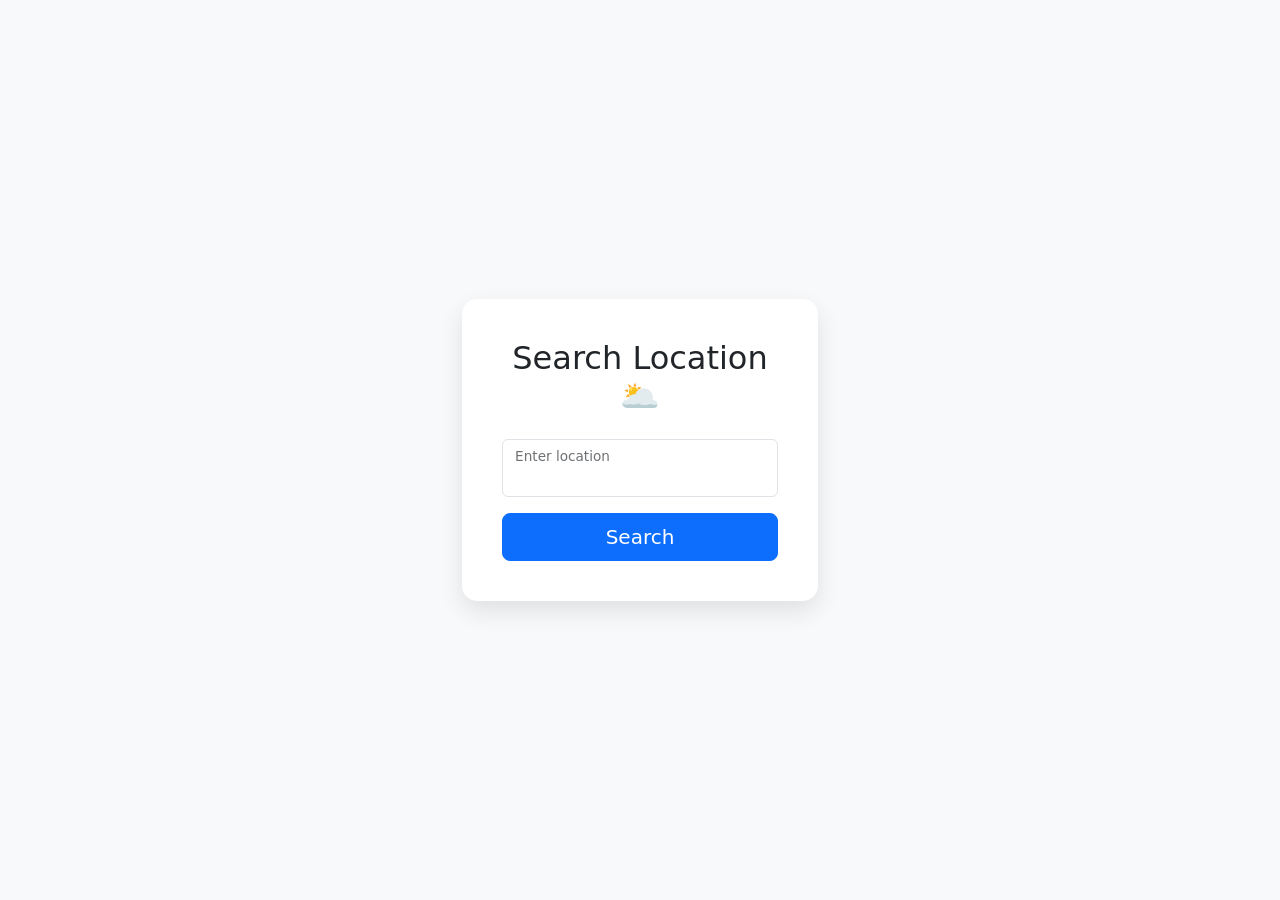
==== templates/index.html @ c9c7f58b "Initial commit: clean weather app project structure" ====
<!DOCTYPE html>
<html lang="he" dir="ltr">
<head>
    <meta charset="UTF-8">
    <meta name="viewport" content="width=device-width, initial-scale=1.0">
    <title>Location Search</title>
    <link rel="icon" type="image/x-icon" href="../static/img/weather.ico">
    <link href="https://cdn.jsdelivr.net/npm/bootstrap@5.3.0/dist/css/bootstrap.min.css" rel="stylesheet">
    <link rel="stylesheet" href="../static/css/style.css">
</head>
<body>

<div class="container">
    <div class="row justify-content-center">
        <div class="col-12 col-md-6 col-lg-4">
            <div class="card form-card p-4 border-0">
                <div class="card-body">
                    <h2 class="card-title text-center mb-4">Search Location🌥️</h2>

                    <form action="/search" method="POST">
                        <div class="form-floating mb-3">
                            <input type="text" class="form-control" id="location" name="location" required>
                            <label for="location">Enter location</label>
                        </div>

                        <div class="d-grid">
                            <button type="submit" class="btn btn-primary btn-lg">Search</button>
                        </div>
                    </form>
                </div>
            </div>
        </div>
    </div>
</div>

<script src="https://cdn.jsdelivr.net/npm/bootstrap@5.3.0/dist/js/bootstrap.bundle.min.js"></script>
</body>
</html>
---- static/css/style.css ----
body {
            background-color: #f8f9fa;
            min-height: 100vh;
            display: flex;
            align-items: center;
        }
.form-card {
            border-radius: 15px;
            box-shadow: 0 10px 25px rgba(0,0,0,0.1);
}
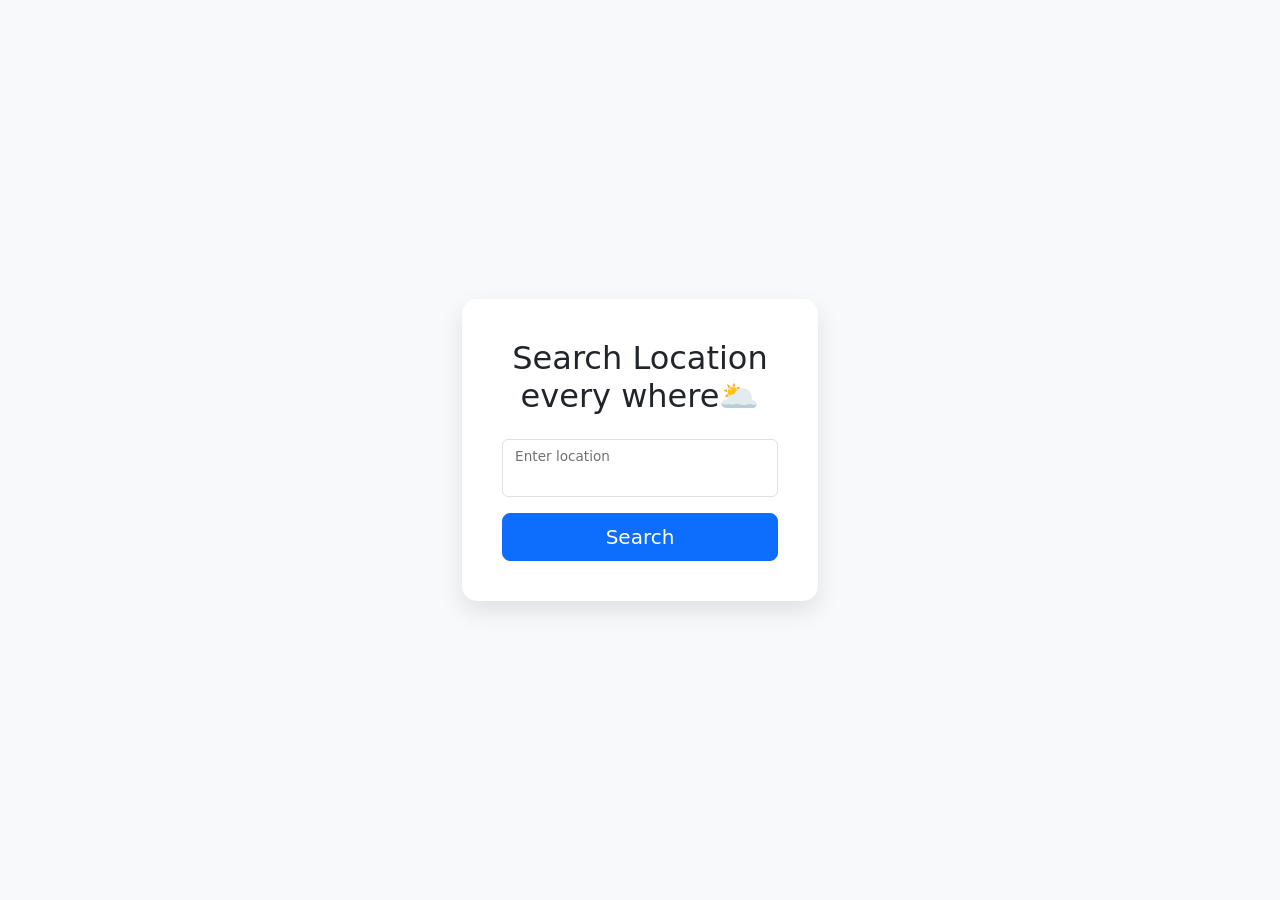
==== commit ba3cd29d: "change the front page" ====
--- a/templates/index.html
+++ b/templates/index.html
@@ -15,7 +15,7 @@
         <div class="col-12 col-md-6 col-lg-4">
             <div class="card form-card p-4 border-0">
                 <div class="card-body">
-                    <h2 class="card-title text-center mb-4">Search Location🌥️</h2>
+                    <h2 class="card-title text-center mb-4">Search Location every where🌥️</h2>
 
                     <form action="/search" method="POST">
                         <div class="form-floating mb-3">
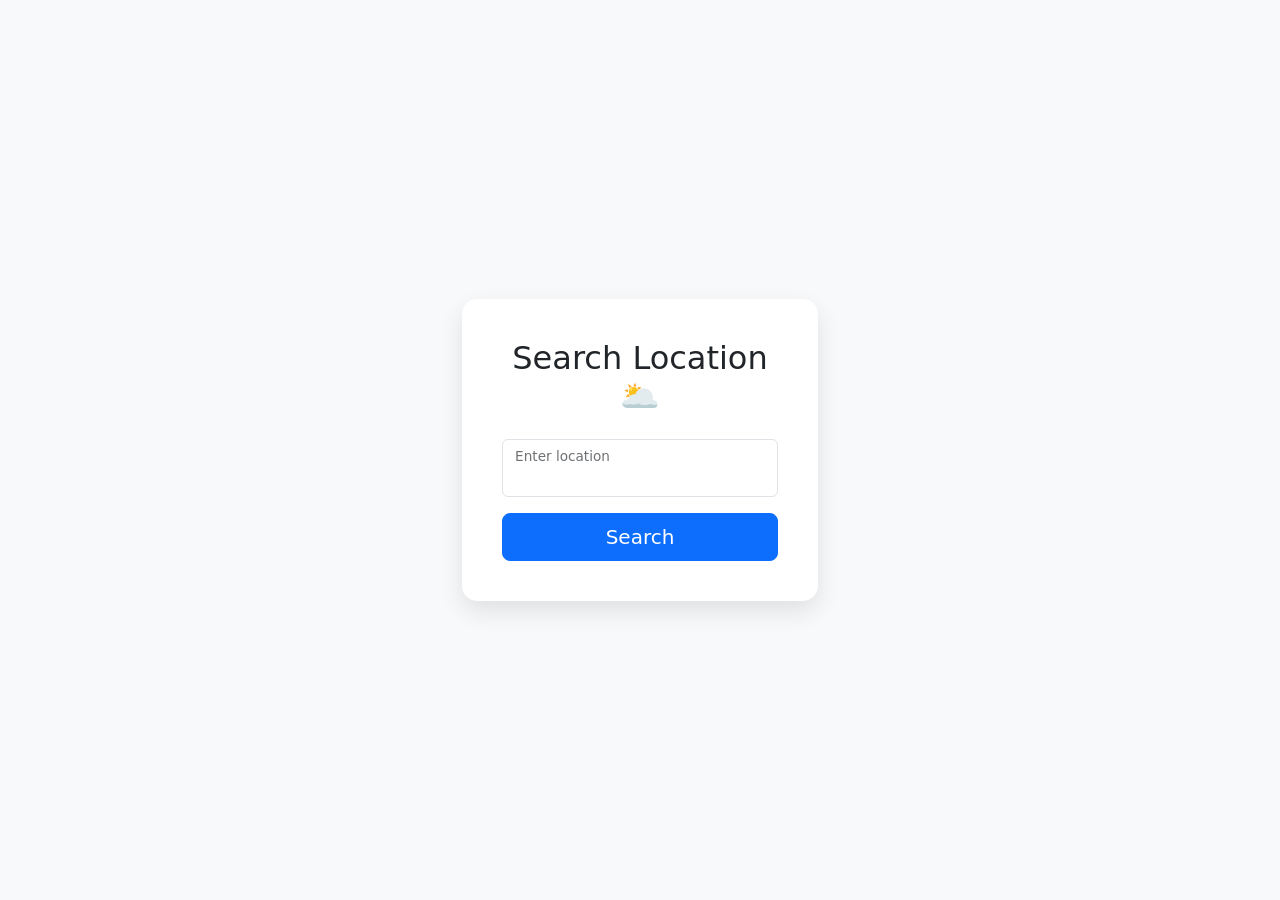
==== commit 36c2502f: "add fix title" ====
--- a/templates/index.html
+++ b/templates/index.html
@@ -15,7 +15,7 @@
         <div class="col-12 col-md-6 col-lg-4">
             <div class="card form-card p-4 border-0">
                 <div class="card-body">
-                    <h2 class="card-title text-center mb-4">Search Location every where🌥️</h2>
+                    <h2 class="card-title text-center mb-4">Search Location🌥️</h2>
 
                     <form action="/search" method="POST">
                         <div class="form-floating mb-3">
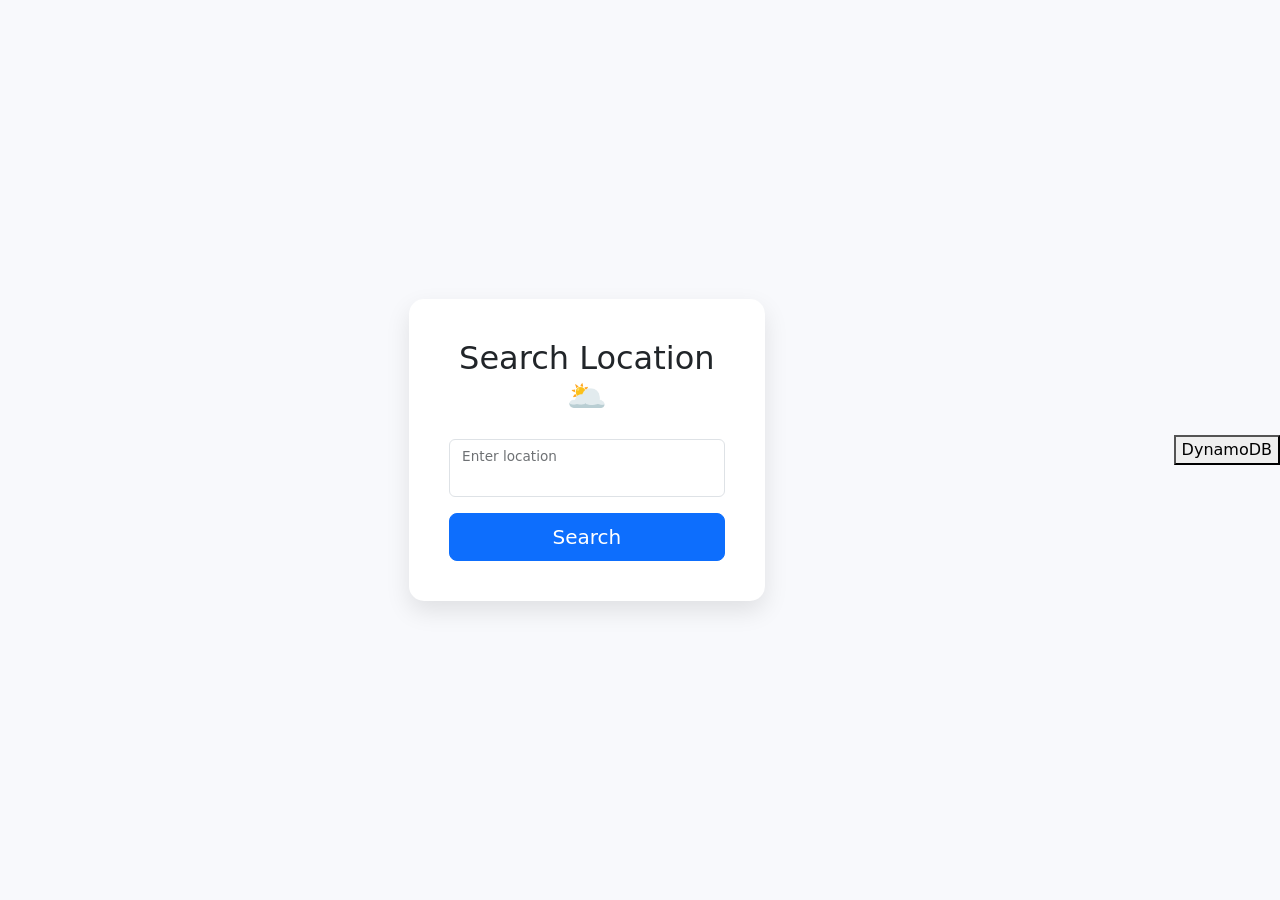
==== commit 228a3dfa: "add" ====
--- a/templates/index.html
+++ b/templates/index.html
@@ -32,7 +32,10 @@
         </div>
     </div>
 </div>
-
+<form action="/save-weather" method="POST">
+    <input type="hidden" name="location" value="{{ request.view_args.location }}">
+    <button type="submit">DynamoDB</button>
+</form>
 <script src="https://cdn.jsdelivr.net/npm/bootstrap@5.3.0/dist/js/bootstrap.bundle.min.js"></script>
 </body>
 </html>
--- a/static/css/style.css
+++ b/static/css/style.css
@@ -1,5 +1,5 @@
 body {
-            background-color: #f8f9fa;
+            background-color: #f8f9fC;
             min-height: 100vh;
             display: flex;
             align-items: center;
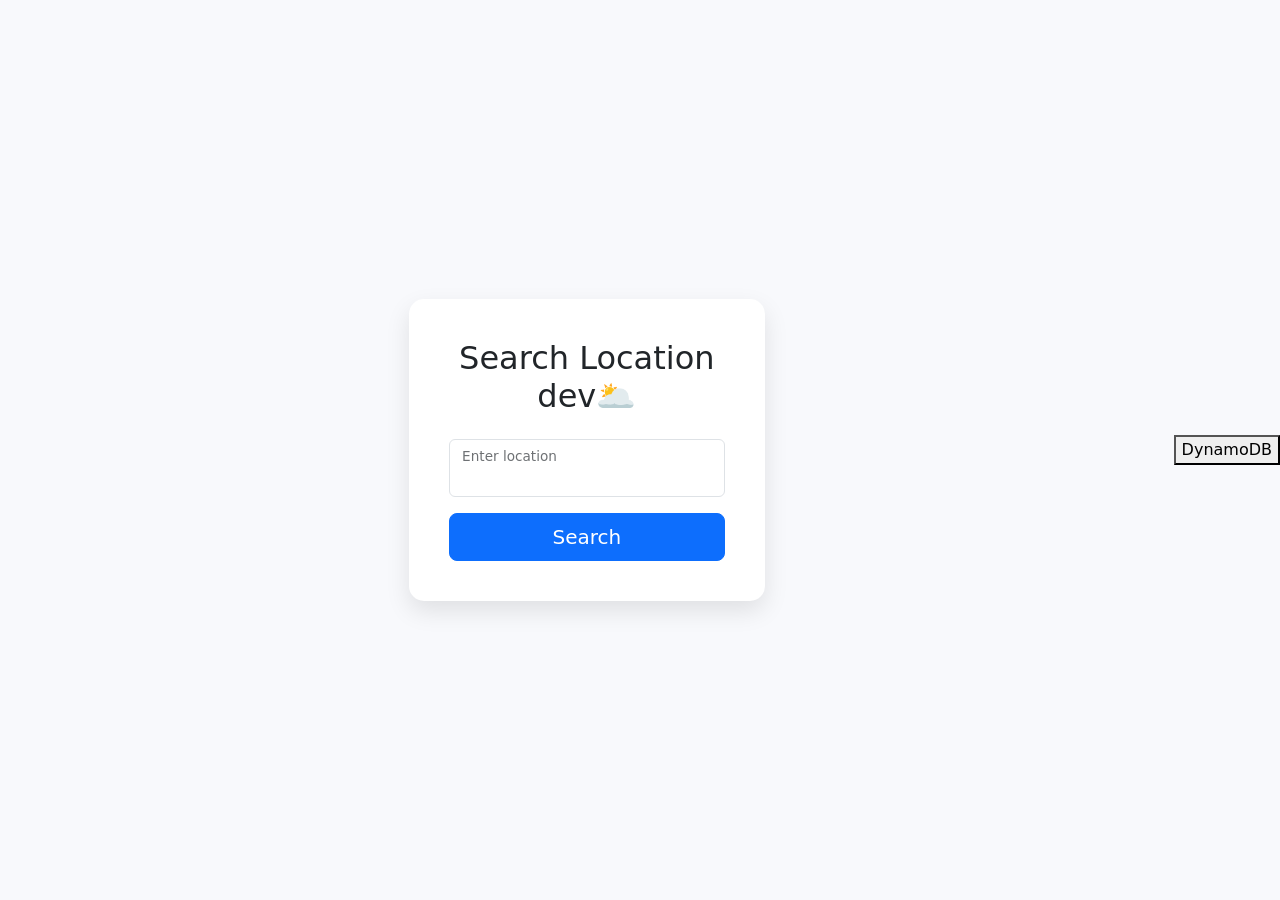
==== commit 6f54b550: "feat: update homepage UI for gitops demo" ====
--- a/templates/index.html
+++ b/templates/index.html
@@ -15,7 +15,7 @@
         <div class="col-12 col-md-6 col-lg-4">
             <div class="card form-card p-4 border-0">
                 <div class="card-body">
-                    <h2 class="card-title text-center mb-4">Search Location🌥️</h2>
+                    <h2 class="card-title text-center mb-4">Search Location dev🌥️</h2>
 
                     <form action="/search" method="POST">
                         <div class="form-floating mb-3">
@@ -38,4 +38,4 @@
 </form>
 <script src="https://cdn.jsdelivr.net/npm/bootstrap@5.3.0/dist/js/bootstrap.bundle.min.js"></script>
 </body>
-</html>+</html>
--- a/static/css/style.css
+++ b/static/css/style.css
@@ -1,5 +1,5 @@
 body {
-            background-color: #f8f9fC;
+            background-color: #f8f9fc;
             min-height: 100vh;
             display: flex;
             align-items: center;
